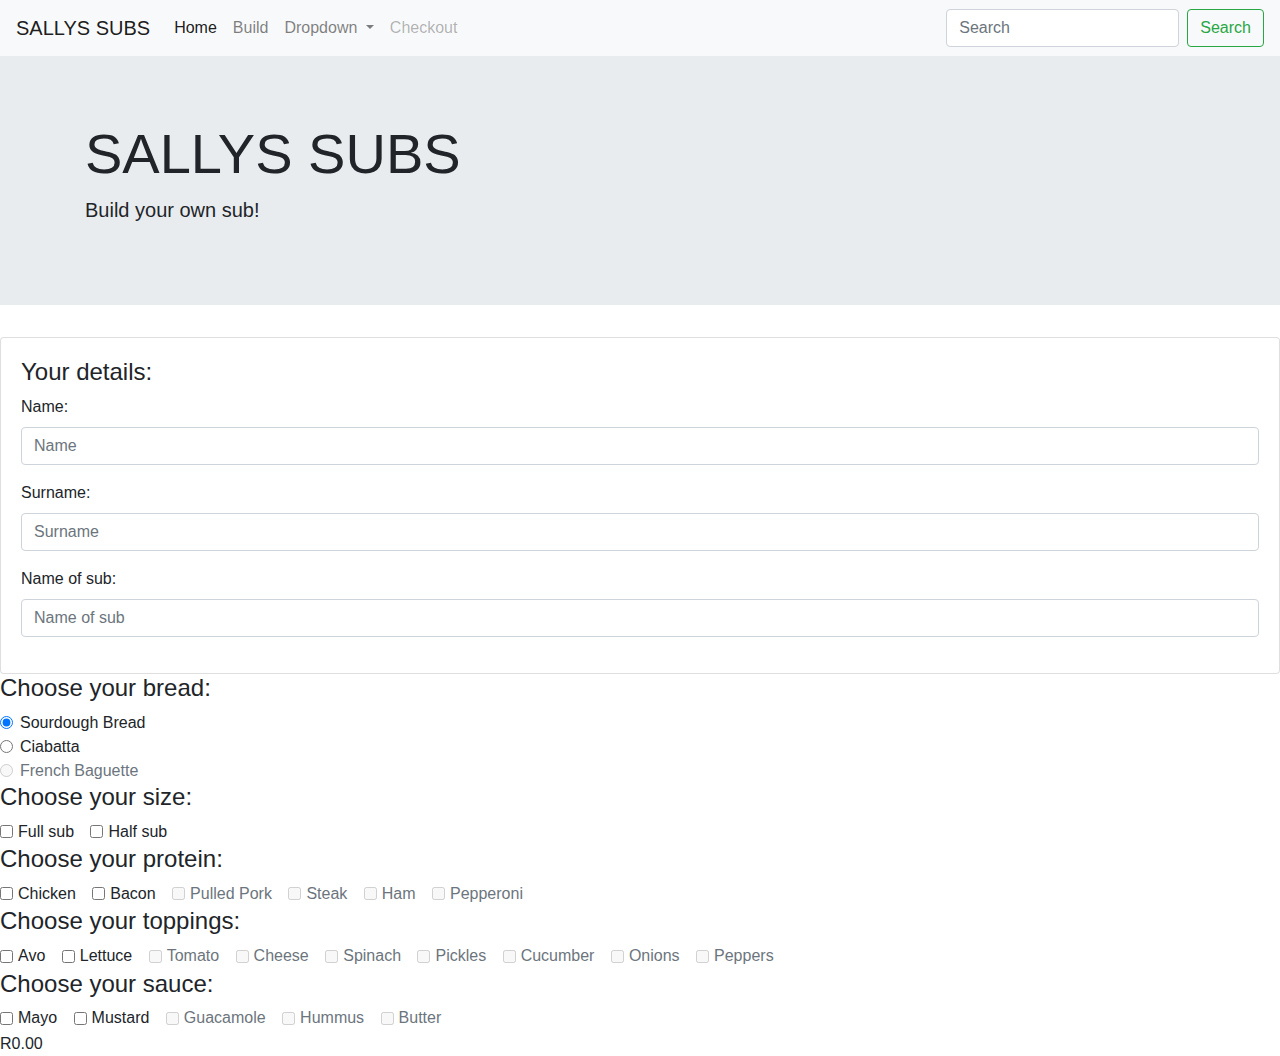
==== pages/build.html @ 2de8fcfa "progress 2" ====
<!doctype html>
<html lang="en">
  <head>
    <!-- Required meta tags -->
    <meta charset="utf-8">
    <meta name="viewport" content="width=device-width, initial-scale=1, shrink-to-fit=no">

    <!-- Bootstrap CSS -->
    <link rel="stylesheet" href="https://cdn.jsdelivr.net/npm/bootstrap@4.0.0/dist/css/bootstrap.min.css" integrity="sha384-Gn5384xqQ1aoWXA+058RXPxPg6fy4IWvTNh0E263XmFcJlSAwiGgFAW/dAiS6JXm" crossorigin="anonymous">
    <link rel="stylesheet" href="css/build.css">

    <script src="https://code.jquery.com/jquery-3.2.1.slim.min.js" integrity="sha384-KJ3o2DKtIkvYIK3UENzmM7KCkRr/rE9/Qpg6aAZGJwFDMVNA/GpGFF93hXpG5KkN" crossorigin="anonymous"></script>
    <script src="https://cdn.jsdelivr.net/npm/popper.js@1.12.9/dist/umd/popper.min.js" integrity="sha384-ApNbgh9B+Y1QKtv3Rn7W3mgPxhU9K/ScQsAP7hUibX39j7fakFPskvXusvfa0b4Q" crossorigin="anonymous"></script>
    <script src="https://cdn.jsdelivr.net/npm/bootstrap@4.0.0/dist/js/bootstrap.min.js" integrity="sha384-JZR6Spejh4U02d8jOt6vLEHfe/JQGiRRSQQxSfFWpi1MquVdAyjUar5+76PVCmYl" crossorigin="anonymous"></script>

    
    <script src="js/data.js"></script>
    <script src="js/index.js"></script>

    <title>Alexia Cahi, Term 2 project</title>

  </head>

  <body>
    <nav class="navbar navbar-expand-lg navbar-light bg-light">
        <a class="navbar-brand" href="#">SALLYS SUBS</a>
        <button class="navbar-toggler" type="button" data-toggle="collapse" data-target="#navbarSupportedContent" aria-controls="navbarSupportedContent" aria-expanded="false" aria-label="Toggle navigation">
          <span class="navbar-toggler-icon"></span>
        </button>
      
        <div class="collapse navbar-collapse" id="navbarSupportedContent">
          <ul class="navbar-nav mr-auto">
            <li class="nav-item active">
              <a class="nav-link" href="#">Home </a>
            </li>
            <li class="nav-item">
              <a class="nav-link" href="pages/build.html">Build  <span class="sr-only">(current)</span></a>
            </li>
            <li class="nav-item dropdown">
              <a class="nav-link dropdown-toggle" href="#" id="navbarDropdown" role="button" data-toggle="dropdown" aria-haspopup="true" aria-expanded="false">
                Dropdown
              </a>
              <div class="dropdown-menu" aria-labelledby="navbarDropdown">
                <a class="dropdown-item" href="#">Action</a>
                <a class="dropdown-item" href="#">Another action</a>
                <div class="dropdown-divider"></div>
                <a class="dropdown-item" href="#">Something else here</a>
              </div>
            </li>
            <li class="nav-item">
              <a class="nav-link disabled" href="pages/checkout.html">Checkout</a>
            </li>
          </ul>
          <form class="form-inline my-2 my-lg-0">
            <input class="form-control mr-sm-2" type="search" placeholder="Search" aria-label="Search">
            <button class="btn btn-outline-success my-2 my-sm-0" type="submit">Search</button>
          </form>
        </div>
      </nav>

      <div class="jumbotron jumbotron-fluid">
        <div class="container">
          <h1 class="display-4">SALLYS SUBS</h1>
          <p class="lead">Build your own sub!</p>
        </div>
      </div>
      
      <div class="card">
        <div class="card-body">
          <form>
            <h4>Your details:</h4>
            <div class="form-group">
              <label for="formGroupExampleInput">Name:</label>
              <input type="text" class="form-control" id="formGroupExampleInput" placeholder="Name">
            </div>
            <div class="form-group">
              <label for="formGroupExampleInput">Surname:</label>
              <input type="text" class="form-control" id="formGroupExampleInput" placeholder="Surname">
            </div>
            <div class="form-group">
              <label for="formGroupExampleInput2">Name of sub:</label>
              <input type="text" class="form-control" id="formGroupExampleInput2" placeholder="Name of sub">
            </div>
          </form>
        </div>
      </div>
    </div>

      <h4>Choose your bread:</h4>
      <div class="form-check">
        <input class="form-check-input" type="radio" name="exampleRadios" id="exampleRadios1" value="option1" checked>
        <label class="form-check-label" for="exampleRadios1">
          Sourdough Bread
        </label>
      </div>
      <div class="form-check">
        <input class="form-check-input" type="radio" name="exampleRadios" id="exampleRadios2" value="option2">
        <label class="form-check-label" for="exampleRadios2">
          Ciabatta
        </label>
      </div>
      <div class="form-check disabled">
        <input class="form-check-input" type="radio" name="exampleRadios" id="exampleRadios3" value="option3" disabled>
        <label class="form-check-label" for="exampleRadios3">
          French Baguette
        </label>
      </div>

      <h4>Choose your size:</h4>
      <div class="form-check form-check-inline">
        <input class="form-check-input" type="checkbox" id="inlineCheckbox1" value="option1">
        <label class="form-check-label" for="inlineCheckbox1">Full sub</label>
      </div>
      <div class="form-check form-check-inline">
        <input class="form-check-input" type="checkbox" id="inlineCheckbox2" value="option2">
        <label class="form-check-label" for="inlineCheckbox2">Half sub</label>
      </div>

      <h4>Choose your protein:</h4>
      <div class="form-check form-check-inline">
        <input class="form-check-input" type="checkbox" id="inlineCheckbox1" value="option1">
        <label class="form-check-label" for="inlineCheckbox1">Chicken</label>
      </div>
      <div class="form-check form-check-inline">
        <input class="form-check-input" type="checkbox" id="inlineCheckbox2" value="option2">
        <label class="form-check-label" for="inlineCheckbox2">Bacon</label>
      </div>
      <div class="form-check form-check-inline">
        <input class="form-check-input" type="checkbox" id="inlineCheckbox3" value="option3" disabled>
        <label class="form-check-label" for="inlineCheckbox3">Pulled Pork</label>
      </div>
      <div class="form-check form-check-inline">
        <input class="form-check-input" type="checkbox" id="inlineCheckbox3" value="option3" disabled>
        <label class="form-check-label" for="inlineCheckbox3">Steak</label>
      </div>
      <div class="form-check form-check-inline">
        <input class="form-check-input" type="checkbox" id="inlineCheckbox3" value="option3" disabled>
        <label class="form-check-label" for="inlineCheckbox3">Ham</label>
      </div>
      <div class="form-check form-check-inline">
        <input class="form-check-input" type="checkbox" id="inlineCheckbox3" value="option3" disabled>
        <label class="form-check-label" for="inlineCheckbox3">Pepperoni</label>
      </div>

      <h4>Choose your toppings:</h4>
      <div class="form-check form-check-inline">
        <input class="form-check-input" type="checkbox" id="inlineCheckbox1" value="option1">
        <label class="form-check-label" for="inlineCheckbox1">Avo</label>
      </div>
      <div class="form-check form-check-inline">
        <input class="form-check-input" type="checkbox" id="inlineCheckbox2" value="option2">
        <label class="form-check-label" for="inlineCheckbox2">Lettuce</label>
      </div>
      <div class="form-check form-check-inline">
        <input class="form-check-input" type="checkbox" id="inlineCheckbox3" value="option3" disabled>
        <label class="form-check-label" for="inlineCheckbox3">Tomato</label>
      </div>
      <div class="form-check form-check-inline">
        <input class="form-check-input" type="checkbox" id="inlineCheckbox3" value="option3" disabled>
        <label class="form-check-label" for="inlineCheckbox3">Cheese</label>
      </div>
      <div class="form-check form-check-inline">
        <input class="form-check-input" type="checkbox" id="inlineCheckbox3" value="option3" disabled>
        <label class="form-check-label" for="inlineCheckbox3">Spinach</label>
      </div>
      <div class="form-check form-check-inline">
        <input class="form-check-input" type="checkbox" id="inlineCheckbox3" value="option3" disabled>
        <label class="form-check-label" for="inlineCheckbox3">Pickles</label>
      </div>
      <div class="form-check form-check-inline">
        <input class="form-check-input" type="checkbox" id="inlineCheckbox3" value="option3" disabled>
        <label class="form-check-label" for="inlineCheckbox3">Cucumber</label>
      </div>
      <div class="form-check form-check-inline">
        <input class="form-check-input" type="checkbox" id="inlineCheckbox3" value="option3" disabled>
        <label class="form-check-label" for="inlineCheckbox3">Onions</label>
      </div>
      <div class="form-check form-check-inline">
        <input class="form-check-input" type="checkbox" id="inlineCheckbox3" value="option3" disabled>
        <label class="form-check-label" for="inlineCheckbox3">Peppers</label>
      </div>

      <h4>Choose your sauce:</h4>
      <div class="form-check form-check-inline">
        <input class="form-check-input" type="checkbox" id="inlineCheckbox1" value="option1">
        <label class="form-check-label" for="inlineCheckbox1">Mayo</label>
      </div>
      <div class="form-check form-check-inline">
        <input class="form-check-input" type="checkbox" id="inlineCheckbox2" value="option2">
        <label class="form-check-label" for="inlineCheckbox2">Mustard</label>
      </div>
      <div class="form-check form-check-inline">
        <input class="form-check-input" type="checkbox" id="inlineCheckbox3" value="option3" disabled>
        <label class="form-check-label" for="inlineCheckbox3">Guacamole</label>
      </div>
      <div class="form-check form-check-inline">
        <input class="form-check-input" type="checkbox" id="inlineCheckbox3" value="option3" disabled>
        <label class="form-check-label" for="inlineCheckbox3">Hummus</label>
      </div>
      <div class="form-check form-check-inline">
        <input class="form-check-input" type="checkbox" id="inlineCheckbox3" value="option3" disabled>
        <label class="form-check-label" for="inlineCheckbox3">Butter</label>
      </div>

      <div class="right">
        <div class="orderCost" id="realTimeCost">R0.00</div>
      </div>

  </body>
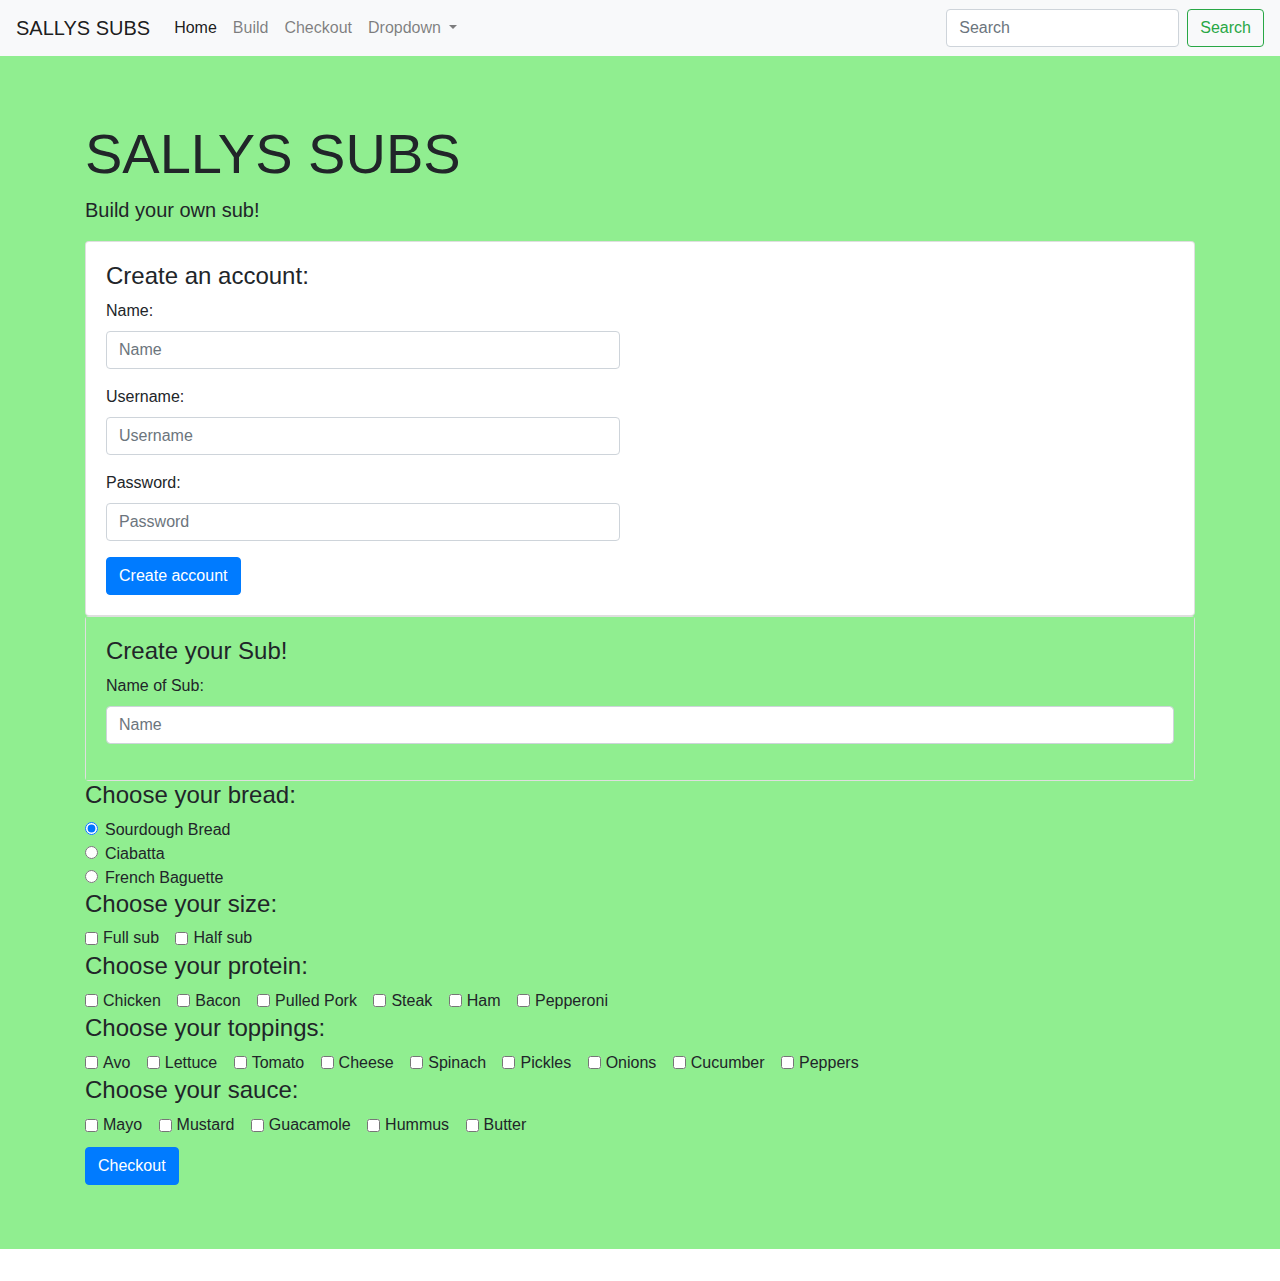
==== commit 9080c032: "Final commit" ====
--- a/pages/build.html
+++ b/pages/build.html
@@ -13,9 +13,8 @@
     <script src="https://cdn.jsdelivr.net/npm/popper.js@1.12.9/dist/umd/popper.min.js" integrity="sha384-ApNbgh9B+Y1QKtv3Rn7W3mgPxhU9K/ScQsAP7hUibX39j7fakFPskvXusvfa0b4Q" crossorigin="anonymous"></script>
     <script src="https://cdn.jsdelivr.net/npm/bootstrap@4.0.0/dist/js/bootstrap.min.js" integrity="sha384-JZR6Spejh4U02d8jOt6vLEHfe/JQGiRRSQQxSfFWpi1MquVdAyjUar5+76PVCmYl" crossorigin="anonymous"></script>
 
-    
+    <!-- JavaScript code -->
     <script src="js/data.js"></script>
-    <script src="js/index.js"></script>
 
     <title>Alexia Cahi, Term 2 project</title>
 
@@ -36,6 +35,9 @@
             <li class="nav-item">
               <a class="nav-link" href="pages/build.html">Build  <span class="sr-only">(current)</span></a>
             </li>
+            <li class="nav-item">
+              <a class="nav-link" href="pages/checkout.html">Checkout</a>
+            </li>
             <li class="nav-item dropdown">
               <a class="nav-link dropdown-toggle" href="#" id="navbarDropdown" role="button" data-toggle="dropdown" aria-haspopup="true" aria-expanded="false">
                 Dropdown
@@ -47,9 +49,6 @@
                 <a class="dropdown-item" href="#">Something else here</a>
               </div>
             </li>
-            <li class="nav-item">
-              <a class="nav-link disabled" href="pages/checkout.html">Checkout</a>
-            </li>
           </ul>
           <form class="form-inline my-2 my-lg-0">
             <input class="form-control mr-sm-2" type="search" placeholder="Search" aria-label="Search">
@@ -58,49 +57,63 @@
         </div>
       </nav>
 
-      <div class="jumbotron jumbotron-fluid">
-        <div class="container">
-          <h1 class="display-4">SALLYS SUBS</h1>
-          <p class="lead">Build your own sub!</p>
-        </div>
-      </div>
+      <div class="jumbotron jumbotron-fluid" style="background-color: lightgreen;">
+          <div class="container">
+            <h1 class="display-4"><b>SALLYS SUBS</b></h1>
+            <p class="lead"><b>Build your own sub!</b></p>
+          </div>
       
+    <div class="container">
       <div class="card">
-        <div class="card-body">
+        <div class="card-body" style="width: 50%">
           <form>
-            <h4>Your details:</h4>
+            <h4>Create an account:</h4>
             <div class="form-group">
               <label for="formGroupExampleInput">Name:</label>
               <input type="text" class="form-control" id="formGroupExampleInput" placeholder="Name">
             </div>
             <div class="form-group">
-              <label for="formGroupExampleInput">Surname:</label>
-              <input type="text" class="form-control" id="formGroupExampleInput" placeholder="Surname">
+              <label for="formGroupExampleInput">Username:</label>
+              <input type="text" class="form-control" id="formGroupExampleInput" placeholder="Username">
             </div>
             <div class="form-group">
-              <label for="formGroupExampleInput2">Name of sub:</label>
-              <input type="text" class="form-control" id="formGroupExampleInput2" placeholder="Name of sub">
+              <label for="formGroupExampleInput2">Password:</label>
+              <input type="text" class="form-control" id="formGroupExampleInput2" placeholder="Password">
             </div>
+            <a href="pages/build.html" class="btn btn-primary">Create account</a>
           </form>
         </div>
       </div>
     </div>
 
+  <div class="container">
+    <div class="card">
+      <div class="card-body" style=" background-color: lightgreen;">
+        <form>
+          <h4>Create your Sub!</h4>
+          <div class="form-group">
+            <label for="formGroupExampleInput">Name of Sub:</label>
+            <input type="text" class="form-control" id="formGroupExampleInput" placeholder="Name">
+          </div>
+        </form>
+      </div>
+    </div>
+
       <h4>Choose your bread:</h4>
       <div class="form-check">
-        <input class="form-check-input" type="radio" name="exampleRadios" id="exampleRadios1" value="option1" checked>
+        <input class="form-check-input" type="radio" name="exampleRadios" id="exampleRadios1" value="option1" datacost="25" checked>
         <label class="form-check-label" for="exampleRadios1">
           Sourdough Bread
         </label>
       </div>
       <div class="form-check">
-        <input class="form-check-input" type="radio" name="exampleRadios" id="exampleRadios2" value="option2">
+        <input class="form-check-input" type="radio" name="exampleRadios" id="exampleRadios2" value="option2" datacost="25">
         <label class="form-check-label" for="exampleRadios2">
           Ciabatta
         </label>
       </div>
-      <div class="form-check disabled">
-        <input class="form-check-input" type="radio" name="exampleRadios" id="exampleRadios3" value="option3" disabled>
+      <div class="form-check">
+        <input class="form-check-input" type="radio" name="exampleRadios" id="exampleRadios2" value="option3" datacost="30">
         <label class="form-check-label" for="exampleRadios3">
           French Baguette
         </label>
@@ -108,102 +121,107 @@
 
       <h4>Choose your size:</h4>
       <div class="form-check form-check-inline">
-        <input class="form-check-input" type="checkbox" id="inlineCheckbox1" value="option1">
+        <input class="form-check-input" type="checkbox" id="inlineCheckbox1" value="option1" datacost="10">
         <label class="form-check-label" for="inlineCheckbox1">Full sub</label>
       </div>
       <div class="form-check form-check-inline">
-        <input class="form-check-input" type="checkbox" id="inlineCheckbox2" value="option2">
+        <input class="form-check-input" type="checkbox" id="inlineCheckbox2" value="option2" datacost="5">
         <label class="form-check-label" for="inlineCheckbox2">Half sub</label>
       </div>
 
       <h4>Choose your protein:</h4>
       <div class="form-check form-check-inline">
-        <input class="form-check-input" type="checkbox" id="inlineCheckbox1" value="option1">
+        <input class="form-check-input" type="checkbox" id="inlineCheckbox1" value="option1" datacost="10">
         <label class="form-check-label" for="inlineCheckbox1">Chicken</label>
       </div>
       <div class="form-check form-check-inline">
-        <input class="form-check-input" type="checkbox" id="inlineCheckbox2" value="option2">
+        <input class="form-check-input" type="checkbox" id="inlineCheckbox2" value="option2" datacost="8">
         <label class="form-check-label" for="inlineCheckbox2">Bacon</label>
       </div>
       <div class="form-check form-check-inline">
-        <input class="form-check-input" type="checkbox" id="inlineCheckbox3" value="option3" disabled>
-        <label class="form-check-label" for="inlineCheckbox3">Pulled Pork</label>
-      </div>
-      <div class="form-check form-check-inline">
-        <input class="form-check-input" type="checkbox" id="inlineCheckbox3" value="option3" disabled>
-        <label class="form-check-label" for="inlineCheckbox3">Steak</label>
-      </div>
-      <div class="form-check form-check-inline">
-        <input class="form-check-input" type="checkbox" id="inlineCheckbox3" value="option3" disabled>
-        <label class="form-check-label" for="inlineCheckbox3">Ham</label>
-      </div>
-      <div class="form-check form-check-inline">
-        <input class="form-check-input" type="checkbox" id="inlineCheckbox3" value="option3" disabled>
-        <label class="form-check-label" for="inlineCheckbox3">Pepperoni</label>
-      </div>
-
+        <input class="form-check-input" type="checkbox" id="inlineCheckbox2" value="option3" datacost="8">
+        <label class="form-check-label" for="inlineCheckbox2">Pulled Pork</label>
+      </div>
+      <div class="form-check form-check-inline">
+        <input class="form-check-input" type="checkbox" id="inlineCheckbox2" value="option4" datacost="12">
+        <label class="form-check-label" for="inlineCheckbox2">Steak</label>
+      </div>
+      <div class="form-check form-check-inline">
+        <input class="form-check-input" type="checkbox" id="inlineCheckbox2" value="option5" datacost="6">
+        <label class="form-check-label" for="inlineCheckbox2">Ham</label>
+      </div>
+      <div class="form-check form-check-inline">
+        <input class="form-check-input" type="checkbox" id="inlineCheckbox2" value="option6" datacost="5">
+        <label class="form-check-label" for="inlineCheckbox2">Pepperoni</label>
+      </div>
+      
       <h4>Choose your toppings:</h4>
       <div class="form-check form-check-inline">
-        <input class="form-check-input" type="checkbox" id="inlineCheckbox1" value="option1">
+        <input class="form-check-input" type="checkbox" id="inlineCheckbox1" value="option1" datacost="5">
         <label class="form-check-label" for="inlineCheckbox1">Avo</label>
       </div>
       <div class="form-check form-check-inline">
-        <input class="form-check-input" type="checkbox" id="inlineCheckbox2" value="option2">
+        <input class="form-check-input" type="checkbox" id="inlineCheckbox2" value="option2" datacost="3">
         <label class="form-check-label" for="inlineCheckbox2">Lettuce</label>
       </div>
       <div class="form-check form-check-inline">
-        <input class="form-check-input" type="checkbox" id="inlineCheckbox3" value="option3" disabled>
-        <label class="form-check-label" for="inlineCheckbox3">Tomato</label>
-      </div>
-      <div class="form-check form-check-inline">
-        <input class="form-check-input" type="checkbox" id="inlineCheckbox3" value="option3" disabled>
-        <label class="form-check-label" for="inlineCheckbox3">Cheese</label>
-      </div>
-      <div class="form-check form-check-inline">
-        <input class="form-check-input" type="checkbox" id="inlineCheckbox3" value="option3" disabled>
-        <label class="form-check-label" for="inlineCheckbox3">Spinach</label>
-      </div>
-      <div class="form-check form-check-inline">
-        <input class="form-check-input" type="checkbox" id="inlineCheckbox3" value="option3" disabled>
-        <label class="form-check-label" for="inlineCheckbox3">Pickles</label>
-      </div>
-      <div class="form-check form-check-inline">
-        <input class="form-check-input" type="checkbox" id="inlineCheckbox3" value="option3" disabled>
-        <label class="form-check-label" for="inlineCheckbox3">Cucumber</label>
-      </div>
-      <div class="form-check form-check-inline">
-        <input class="form-check-input" type="checkbox" id="inlineCheckbox3" value="option3" disabled>
-        <label class="form-check-label" for="inlineCheckbox3">Onions</label>
-      </div>
-      <div class="form-check form-check-inline">
-        <input class="form-check-input" type="checkbox" id="inlineCheckbox3" value="option3" disabled>
-        <label class="form-check-label" for="inlineCheckbox3">Peppers</label>
+        <input class="form-check-input" type="checkbox" id="inlineCheckbox2" value="option3" datacost="7">
+        <label class="form-check-label" for="inlineCheckbox2">Tomato</label>
+      </div>
+      <div class="form-check form-check-inline">
+        <input class="form-check-input" type="checkbox" id="inlineCheckbox2" value="option4" datacost="9">
+        <label class="form-check-label" for="inlineCheckbox2">Cheese</label>
+      </div>
+      <div class="form-check form-check-inline">
+        <input class="form-check-input" type="checkbox" id="inlineCheckbox2" value="option5" datacost="2">
+        <label class="form-check-label" for="inlineCheckbox2">Spinach</label>
+      </div>
+      <div class="form-check form-check-inline">
+        <input class="form-check-input" type="checkbox" id="inlineCheckbox2" value="option6" datacost="7">
+        <label class="form-check-label" for="inlineCheckbox2">Pickles</label>
+      </div>
+      <div class="form-check form-check-inline">
+        <input class="form-check-input" type="checkbox" id="inlineCheckbox2" value="option7" datacost="4">
+        <label class="form-check-label" for="inlineCheckbox2">Onions</label>
+      </div>
+      <div class="form-check form-check-inline">
+        <input class="form-check-input" type="checkbox" id="inlineCheckbox2" value="option8" datacost="5">
+        <label class="form-check-label" for="inlineCheckbox2">Cucumber</label>
+      </div>
+      <div class="form-check form-check-inline">
+        <input class="form-check-input" type="checkbox" id="inlineCheckbox2" value="option9" datacost="3">
+        <label class="form-check-label" for="inlineCheckbox2">Peppers</label>
       </div>
 
       <h4>Choose your sauce:</h4>
       <div class="form-check form-check-inline">
-        <input class="form-check-input" type="checkbox" id="inlineCheckbox1" value="option1">
+        <input class="form-check-input" type="checkbox" id="inlineCheckbox1" value="option1" datacost="3">
         <label class="form-check-label" for="inlineCheckbox1">Mayo</label>
       </div>
       <div class="form-check form-check-inline">
-        <input class="form-check-input" type="checkbox" id="inlineCheckbox2" value="option2">
+        <input class="form-check-input" type="checkbox" id="inlineCheckbox2" value="option2" datacost="3">
         <label class="form-check-label" for="inlineCheckbox2">Mustard</label>
       </div>
       <div class="form-check form-check-inline">
-        <input class="form-check-input" type="checkbox" id="inlineCheckbox3" value="option3" disabled>
-        <label class="form-check-label" for="inlineCheckbox3">Guacamole</label>
-      </div>
-      <div class="form-check form-check-inline">
-        <input class="form-check-input" type="checkbox" id="inlineCheckbox3" value="option3" disabled>
-        <label class="form-check-label" for="inlineCheckbox3">Hummus</label>
-      </div>
-      <div class="form-check form-check-inline">
-        <input class="form-check-input" type="checkbox" id="inlineCheckbox3" value="option3" disabled>
-        <label class="form-check-label" for="inlineCheckbox3">Butter</label>
-      </div>
-
-      <div class="right">
-        <div class="orderCost" id="realTimeCost">R0.00</div>
-      </div>
-
+        <input class="form-check-input" type="checkbox" id="inlineCheckbox2" value="option3" datacost="9">
+        <label class="form-check-label" for="inlineCheckbox2">Guacamole</label>
+      </div>
+      <div class="form-check form-check-inline">
+        <input class="form-check-input" type="checkbox" id="inlineCheckbox2" value="option4" datacost="12">
+        <label class="form-check-label" for="inlineCheckbox2">Hummus</label>
+      </div>
+      <div class="form-check form-check-inline">
+        <input class="form-check-input" type="checkbox" id="inlineCheckbox2" value="option5" datacost="2">
+        <label class="form-check-label" for="inlineCheckbox2">Butter</label>
+      </div>
+    
+
+      <div class="output">
+        <div class="outHeader">
+          <div class="totalOrder"><h3 id="orderTotal"></h3></div>
+        </div>
+      </div>
+
+      <a href="pages/checkout.html" class="btn btn-primary">Checkout</a>
+    </div>
   </body>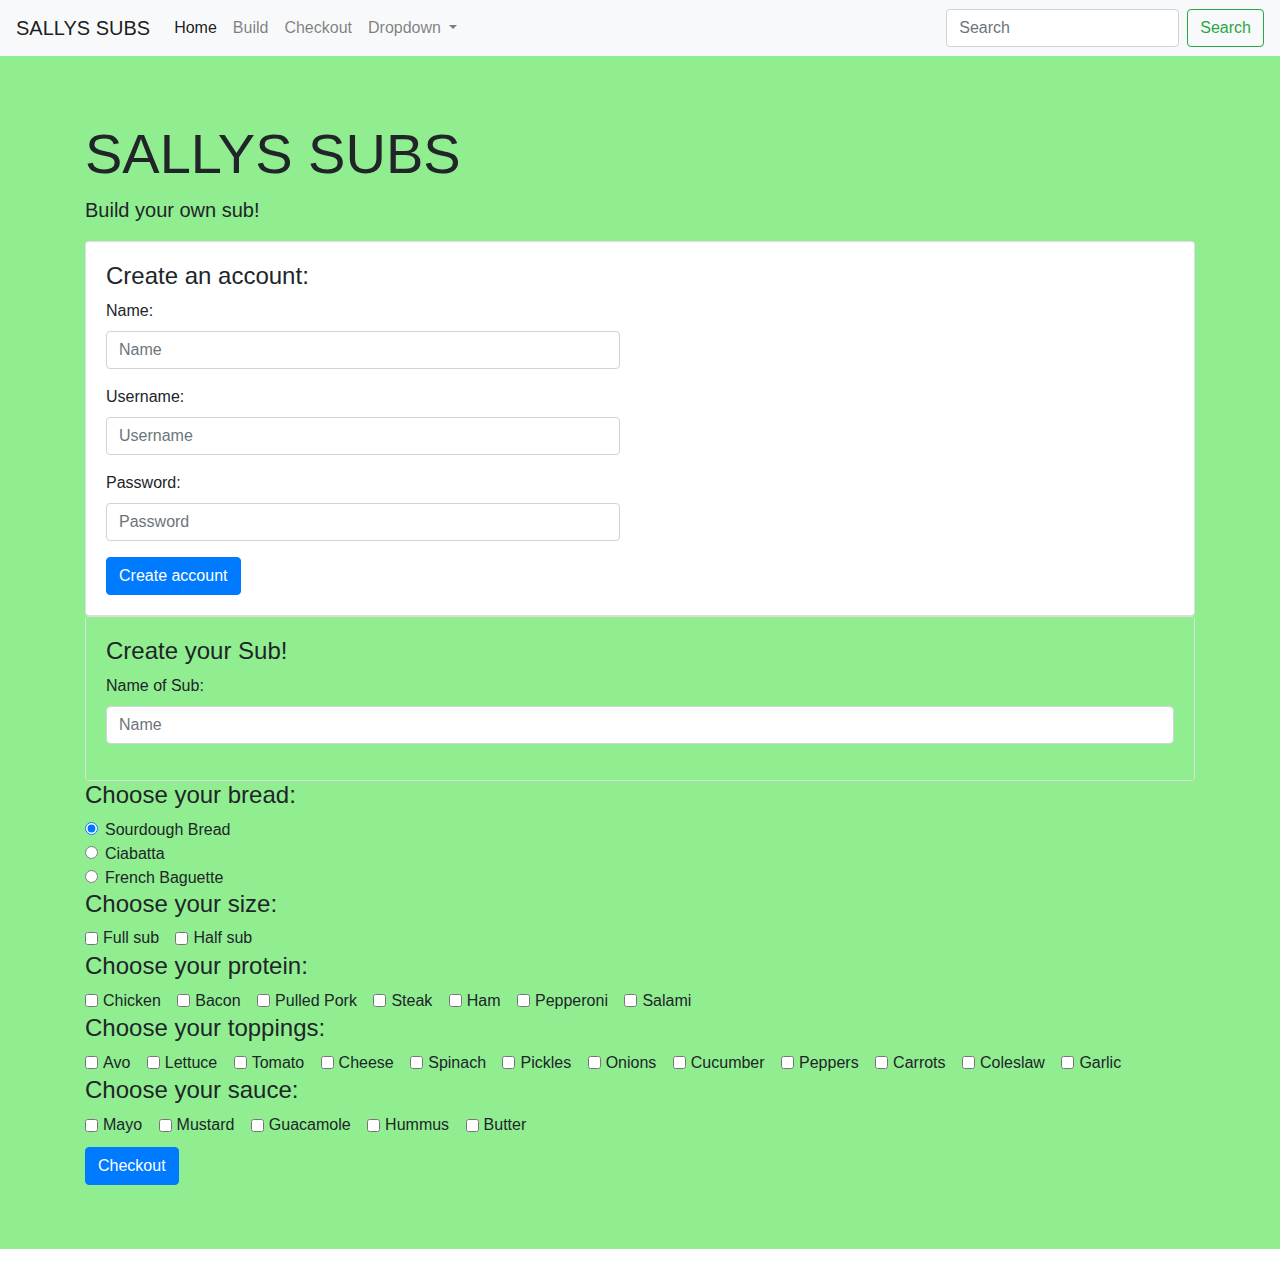
==== commit d157a923: "final commit" ====
--- a/pages/build.html
+++ b/pages/build.html
@@ -154,6 +154,10 @@
         <input class="form-check-input" type="checkbox" id="inlineCheckbox2" value="option6" datacost="5">
         <label class="form-check-label" for="inlineCheckbox2">Pepperoni</label>
       </div>
+      <div class="form-check form-check-inline">
+        <input class="form-check-input" type="checkbox" id="inlineCheckbox2" value="option7" datacost="5">
+        <label class="form-check-label" for="inlineCheckbox2">Salami</label>
+      </div>
       
       <h4>Choose your toppings:</h4>
       <div class="form-check form-check-inline">
@@ -191,6 +195,18 @@
       <div class="form-check form-check-inline">
         <input class="form-check-input" type="checkbox" id="inlineCheckbox2" value="option9" datacost="3">
         <label class="form-check-label" for="inlineCheckbox2">Peppers</label>
+      </div>
+      <div class="form-check form-check-inline">
+        <input class="form-check-input" type="checkbox" id="inlineCheckbox2" value="option10" datacost="5">
+        <label class="form-check-label" for="inlineCheckbox2">Carrots</label>
+      </div>
+      <div class="form-check form-check-inline">
+        <input class="form-check-input" type="checkbox" id="inlineCheckbox2" value="option11" datacost="7">
+        <label class="form-check-label" for="inlineCheckbox2">Coleslaw</label>
+      </div>
+      <div class="form-check form-check-inline">
+        <input class="form-check-input" type="checkbox" id="inlineCheckbox2" value="option12" datacost="3">
+        <label class="form-check-label" for="inlineCheckbox2">Garlic</label>
       </div>
 
       <h4>Choose your sauce:</h4>
